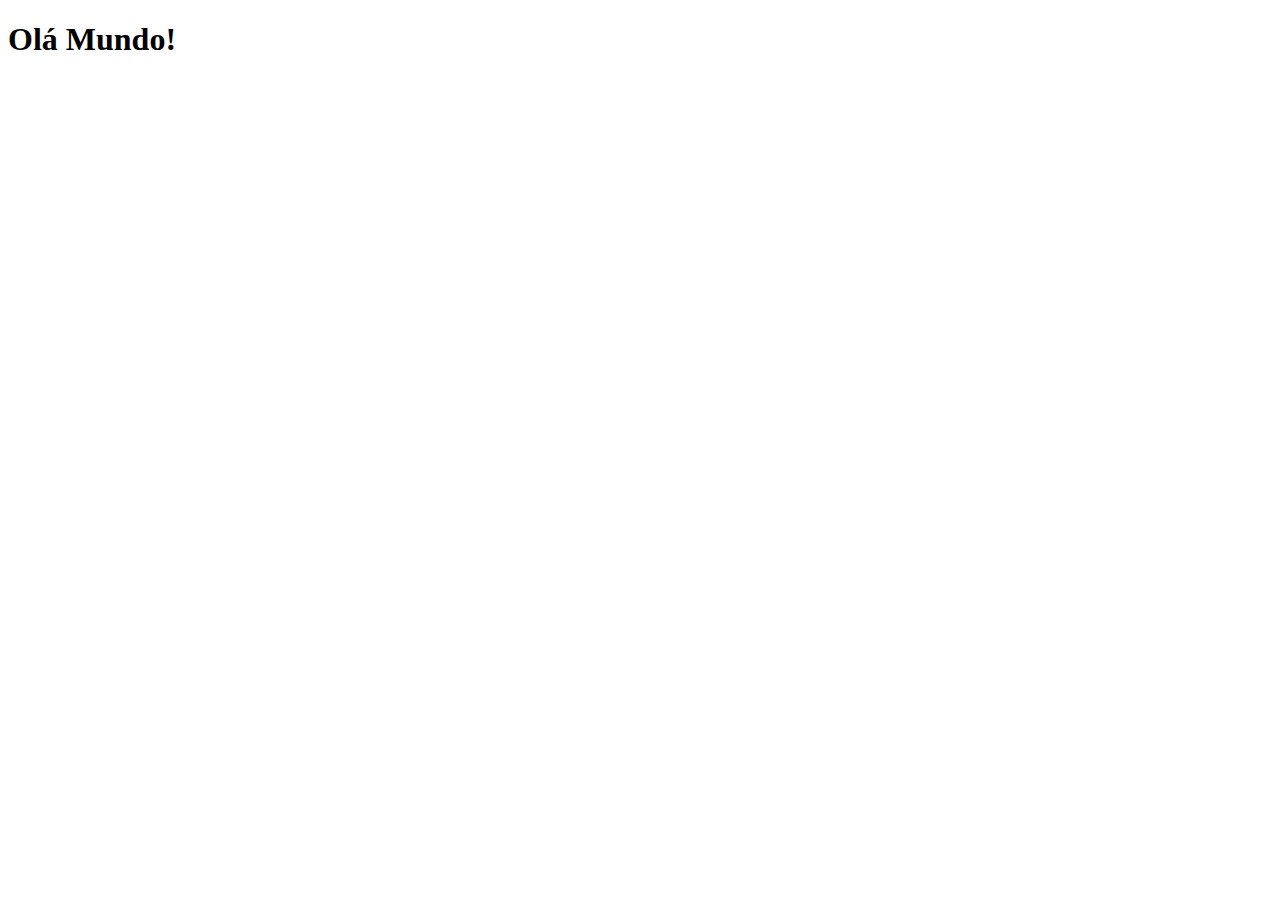
==== index.html @ b0bf1bd2 "acabei de criar o index" ====
<!DOCTYPE html>
<html lang="pt-br">
<head>
    <meta charset="UTF-8">
    <meta name="viewport" content="width=device-width, initial-scale=1.0">
    <link rel="shortcut icon" href="favicon.ico" type="image/x-icon">
    <title>Projeto Redes Sociais</title>
</head>
<body>
    <h1>Olá Mundo!</h1>
</body>
</html>
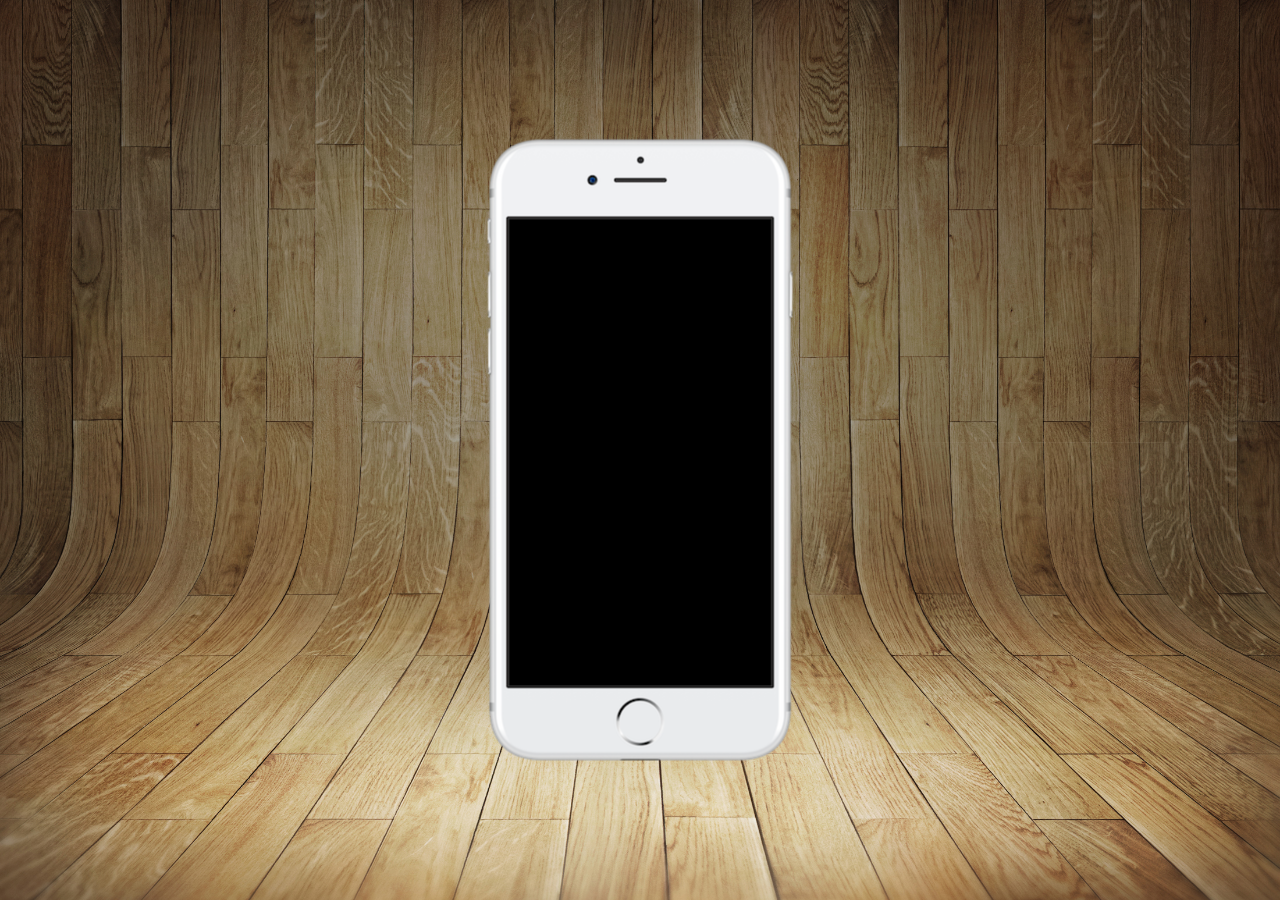
==== commit ca310de6: "pagina principal" ====
--- a/index.html
+++ b/index.html
@@ -5,8 +5,16 @@
     <meta name="viewport" content="width=device-width, initial-scale=1.0">
     <link rel="shortcut icon" href="favicon.ico" type="image/x-icon">
     <title>Projeto Redes Sociais</title>
+    <link rel="stylesheet" href="stil/style.css">
 </head>
 <body>
-    <h1>Olá Mundo!</h1>
+    <main>
+        <section id="telefone">
+
+        </section>
+        <section id="redes-sociais">
+
+        </section>
+    </main>
 </body>
 </html>--- a/stil/style.css
+++ b/stil/style.css
@@ -0,0 +1,34 @@
+@charset "utf-8";
+
+*{
+    margin: 0px;
+    padding: 0px;
+    font-family: Arial, Helvetica, sans-serif;
+}
+
+html, body{
+    height: 100vh;
+    width: 100vw;
+    background-color: black;
+}
+body{
+    background: url('../imagens/fundo-madeira.jpg') no-repeat top center;
+    background-size: cover;
+    background-attachment: fixed;
+}
+
+main{
+    position: relative;
+    height: 100vh;
+}
+
+section#telefone{
+    position: absolute;
+    top: 50%;
+    left: 50%;
+    transform: translate(-50%, -50%);
+
+    height: 627px;
+    width: 311px;
+    background: url('../imagens/frame-iphone.png') no-repeat;
+}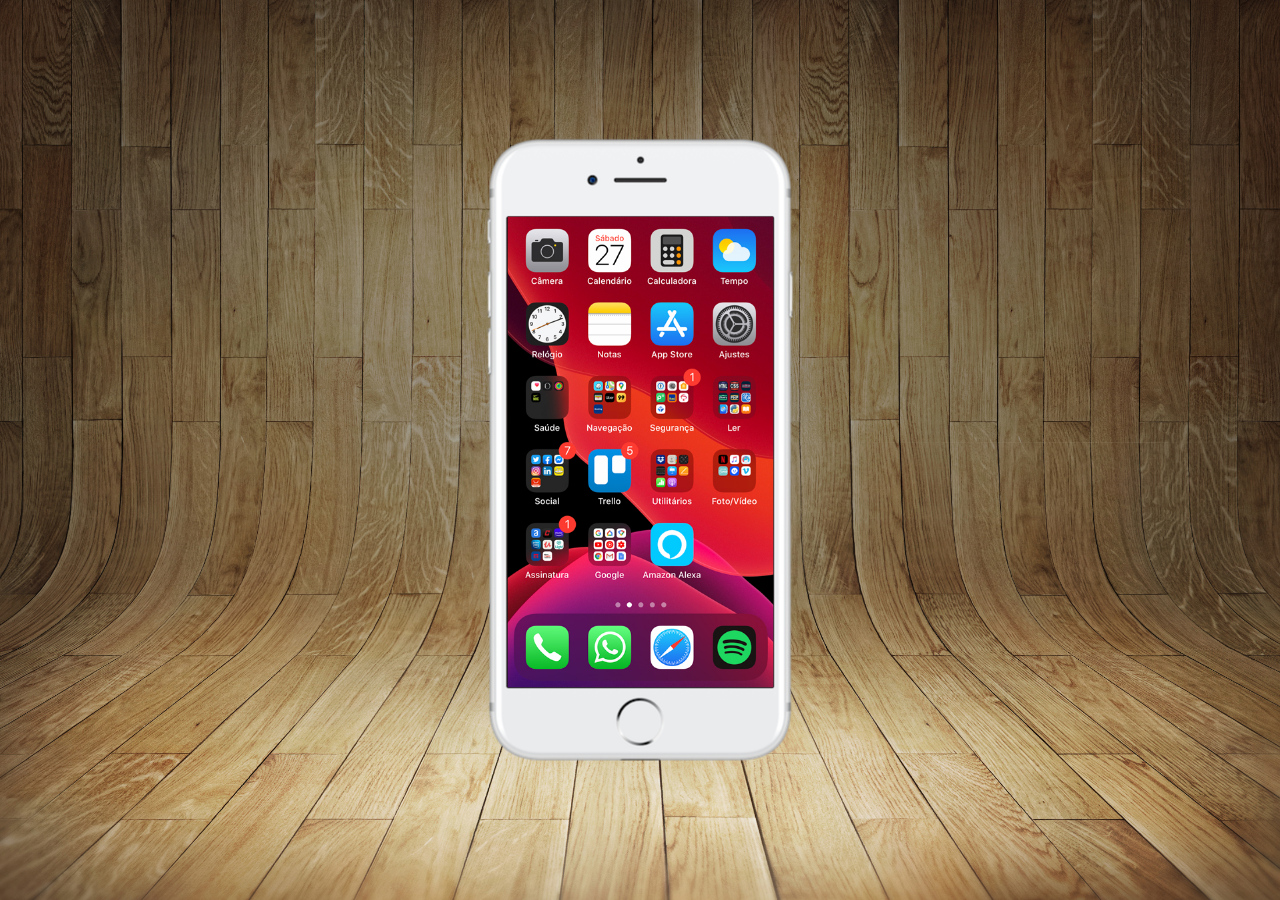
==== commit 04ed0337: "criei a tela master" ====
--- a/index.html
+++ b/index.html
@@ -10,7 +10,7 @@
 <body>
     <main>
         <section id="telefone">
-
+            <iframe src="home.html" name="tela" id="tela" frameborder="0"></iframe>
         </section>
         <section id="redes-sociais">
 
--- a/stil/style.css
+++ b/stil/style.css
@@ -31,4 +31,12 @@
     height: 627px;
     width: 311px;
     background: url('../imagens/frame-iphone.png') no-repeat;
+}
+
+iframe#tela{
+    position: relative;
+    top: 80px;
+    left: 23px;
+    width: 266px;
+    height: 471px;
 }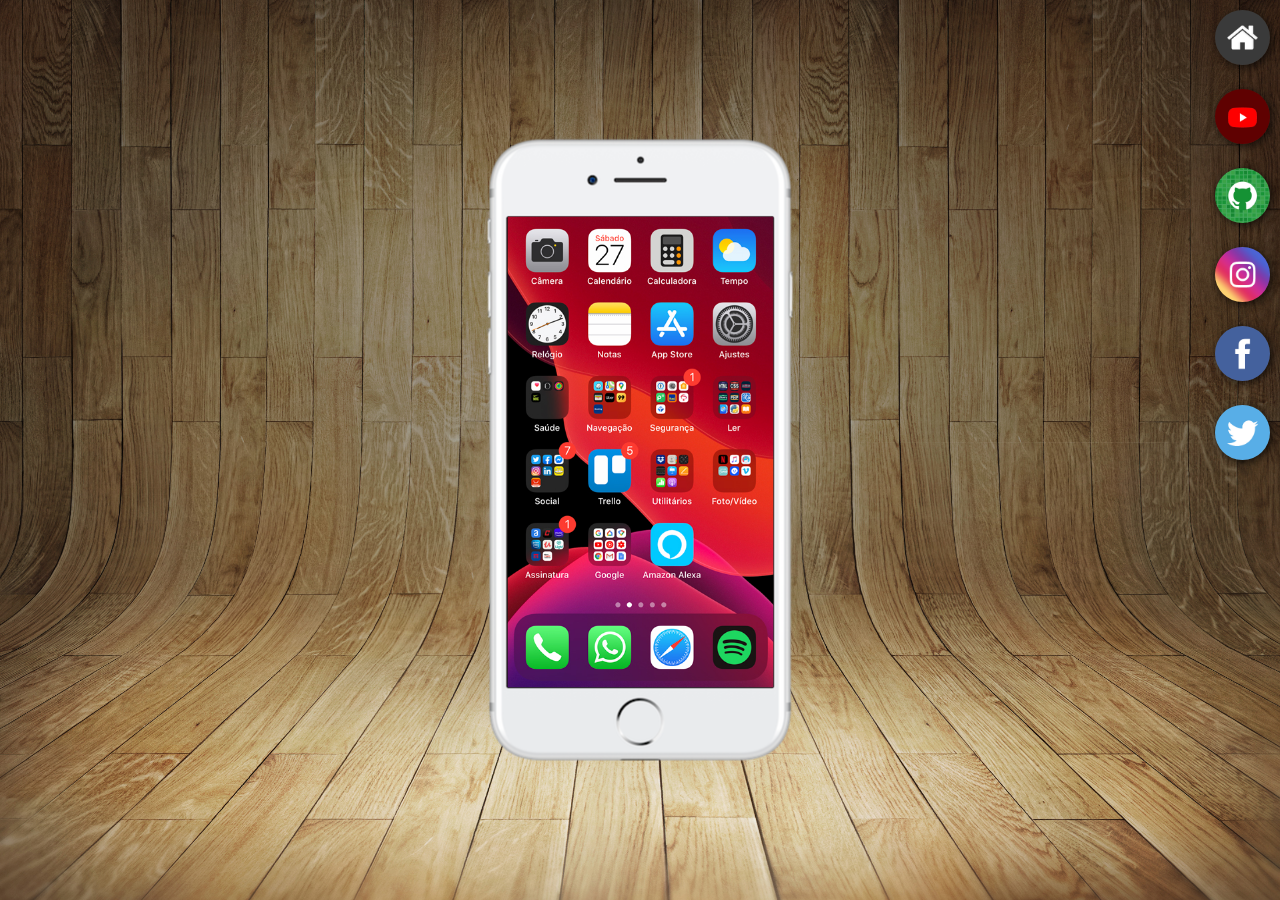
==== commit 08f902f4: "deu erro na net" ====
--- a/index.html
+++ b/index.html
@@ -13,7 +13,12 @@
             <iframe src="home.html" name="tela" id="tela" frameborder="0"></iframe>
         </section>
         <section id="redes-sociais">
-
+            <a href="#" target="tela"><img src="imagens/logo-home.jpg" alt="Home"></a><br>
+            <a href="#" target="tela"><img src="imagens/logo-youtube.jpg" alt="Youtube"></a><br>
+            <a href="#" target="tela"><img src="imagens/logo-github.jpg" alt="Github"></a><br>
+            <a href="#" target="tela"><img src="imagens/logo-instagram.jpg" alt="Instagram"></a><br>
+            <a href="#" target="tela"><img src="imagens/logo-facebook.jpg" alt="Facebook"></a><br>
+            <a href="#" target="tela"><img src="imagens/logo-twitter.jpg" alt="twitter"></a>
         </section>
     </main>
 </body>
--- a/stil/style.css
+++ b/stil/style.css
@@ -39,4 +39,14 @@
     left: 23px;
     width: 266px;
     height: 471px;
+}
+
+section#redes-sociais{
+    text-align: right;
+}
+section#redes-sociais img{
+    width: 55px;
+    margin: 10px;
+    border-radius: 50%;
+    box-shadow: 2px 2px 8px rgba(0, 0, 0, 0.7);
 }